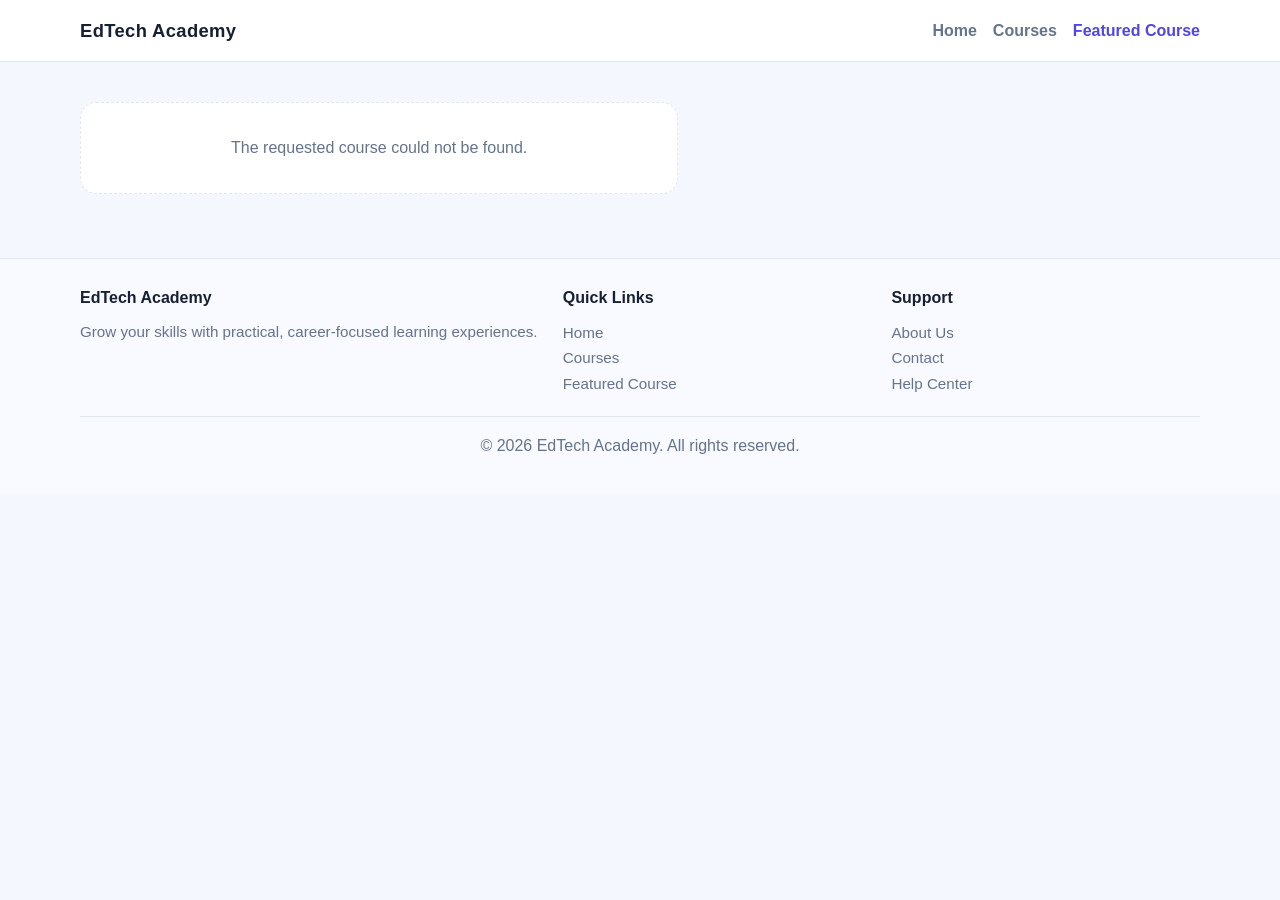
==== course-detail.html @ 7f389bcc "Folder Structure create" ====
<!DOCTYPE html>
<html lang="en">
  <head>
    <meta charset="UTF-8">
    <meta name="viewport" content="width=device-width, initial-scale=1.0">
    <title>Course Details | EdTech Academy</title>
    <link rel="stylesheet" href="styles.css">
  </head>
  <body data-page="course-detail">
    <header class="site-header">
      <div class="container header-inner">
        <a class="brand" href="index.html">EdTech Academy</a>
        <nav class="nav-links" aria-label="Primary navigation">
          <a href="index.html">Home</a>
          <a href="courses.html">Courses</a>
          <a class="active" href="course-detail.html?id=1">Featured Course</a>
        </nav>
      </div>
    </header>

    <main class="page-shell">
      <div class="container detail-layout">
        <div id="course-detail"></div>
      </div>
    </main>

    <footer class="site-footer">
      <div class="container footer-grid">
        <div class="footer-block">
          <h3>EdTech Academy</h3>
          <p>Grow your skills with practical, career-focused learning experiences.</p>
        </div>
        <div class="footer-block">
          <h3>Quick Links</h3>
          <a href="index.html">Home</a><br>
          <a href="courses.html">Courses</a><br>
          <a href="course-detail.html?id=1">Featured Course</a>
        </div>
        <div class="footer-block">
          <h3>Support</h3>
          <a href="#">About Us</a><br>
          <a href="#">Contact</a><br>
          <a href="#">Help Center</a>
        </div>
      </div>
      <div class="container footer-bottom">© 2026 EdTech Academy. All rights reserved.</div>
    </footer>

    <script src="courses.js"></script>
    <script src="app.js"></script>
  </body>
</html>
---- styles.css ----
:root {
  --bg: #f5f7ff;
  --surface: #ffffff;
  --text: #162033;
  --muted: #64748b;
  --primary: #4f46e5;
  --primary-dark: #3730a3;
  --border: #e2e8f0;
  --shadow: 0 18px 45px rgba(15, 23, 42, 0.08);
}

* {
  box-sizing: border-box;
}

body {
  margin: 0;
  font-family: 'Segoe UI', Tahoma, Geneva, Verdana, sans-serif;
  background: var(--bg);
  color: var(--text);
  line-height: 1.6;
}

a {
  color: inherit;
  text-decoration: none;
}

img {
  max-width: 100%;
  display: block;
}

.container {
  width: min(1120px, calc(100% - 2rem));
  margin: 0 auto;
}

.site-header {
  background: rgba(255, 255, 255, 0.95);
  backdrop-filter: blur(12px);
  position: sticky;
  top: 0;
  z-index: 10;
  border-bottom: 1px solid var(--border);
}

.header-inner {
  display: flex;
  justify-content: space-between;
  align-items: center;
  padding: 1rem 0;
}

.brand {
  font-size: 1.15rem;
  font-weight: 700;
  letter-spacing: 0.02em;
}

.nav-links {
  display: flex;
  gap: 1rem;
  flex-wrap: wrap;
}

.nav-links a {
  color: var(--muted);
  font-weight: 600;
}

.nav-links a:hover,
.nav-links a.active {
  color: var(--primary);
}

.hero {
  padding: 4.5rem 0 3rem;
}

.hero-grid {
  display: grid;
  grid-template-columns: 1.1fr 0.9fr;
  gap: 2rem;
  align-items: center;
}

.hero h1 {
  font-size: clamp(2rem, 3vw, 3rem);
  line-height: 1.15;
  margin-bottom: 1rem;
}

.hero p {
  color: var(--muted);
  font-size: 1rem;
  max-width: 600px;
}

.btn {
  display: inline-block;
  padding: 0.8rem 1.2rem;
  border-radius: 999px;
  font-weight: 700;
  transition: transform 0.2s ease, box-shadow 0.2s ease;
}

.btn:hover {
  transform: translateY(-2px);
}

.btn-primary {
  background: var(--primary);
  color: white;
  box-shadow: 0 12px 25px rgba(79, 70, 229, 0.25);
}

.btn-secondary {
  border: 1px solid var(--border);
  background: white;
  margin-left: 0.75rem;
}

.hero-card {
  background: white;
  padding: 1.5rem;
  border-radius: 1.25rem;
  box-shadow: var(--shadow);
}

.hero-card ul {
  padding-left: 1rem;
  color: var(--muted);
}

.section {
  padding: 2.5rem 0;
}

.section-title {
  display: flex;
  justify-content: space-between;
  align-items: baseline;
  margin-bottom: 1.5rem;
}

.section-title h2 {
  margin: 0;
  font-size: 1.5rem;
}

.section-title a {
  color: var(--primary);
  font-weight: 700;
}

.grid {
  display: grid;
  gap: 1.25rem;
}

.course-grid {
  grid-template-columns: repeat(3, minmax(0, 1fr));
}

.card {
  background: var(--surface);
  border: 1px solid var(--border);
  border-radius: 1rem;
  overflow: hidden;
  box-shadow: var(--shadow);
}

.card img {
  width: 100%;
  height: 180px;
  object-fit: cover;
}

.card-body {
  padding: 1rem 1rem 1.2rem;
}

.badge {
  display: inline-block;
  padding: 0.35rem 0.65rem;
  border-radius: 999px;
  background: #eef2ff;
  color: var(--primary);
  font-size: 0.78rem;
  font-weight: 700;
  margin-bottom: 0.7rem;
}

.card h3 {
  margin: 0 0 0.45rem;
  font-size: 1.05rem;
}

.card p {
  margin: 0 0 0.75rem;
  color: var(--muted);
  font-size: 0.94rem;
}

.card-footer {
  display: flex;
  justify-content: space-between;
  align-items: center;
  font-weight: 700;
}

.testimonials {
  display: grid;
  grid-template-columns: repeat(3, minmax(0, 1fr));
  gap: 1rem;
}

.quote-card {
  background: white;
  border-radius: 1rem;
  padding: 1.2rem;
  border: 1px solid var(--border);
}

.quote-card strong {
  display: block;
  margin-top: 1rem;
}

.page-shell {
  padding: 2.5rem 0 4rem;
}

.toolbar {
  display: flex;
  flex-wrap: wrap;
  gap: 1rem;
  margin: 1.5rem 0 2rem;
}

.toolbar input,
.toolbar select {
  flex: 1 1 220px;
  padding: 0.85rem 0.95rem;
  border: 1px solid var(--border);
  border-radius: 0.9rem;
  font: inherit;
}

.results-message {
  margin-bottom: 1rem;
  color: var(--muted);
}

.detail-layout {
  display: grid;
  grid-template-columns: 1.1fr 0.9fr;
  gap: 2rem;
  align-items: start;
}

.detail-card {
  background: white;
  padding: 1.5rem;
  border-radius: 1.25rem;
  box-shadow: var(--shadow);
}

.detail-card img {
  width: 100%;
  height: 280px;
  object-fit: cover;
  border-radius: 1rem;
  margin-bottom: 1rem;
}

.detail-meta {
  display: flex;
  flex-wrap: wrap;
  gap: 0.75rem;
  margin-bottom: 0.75rem;
}

.detail-meta span {
  background: #eef2ff;
  color: var(--primary);
  padding: 0.4rem 0.7rem;
  border-radius: 999px;
  font-size: 0.8rem;
  font-weight: 700;
}

.empty-state {
  background: white;
  border: 1px dashed var(--border);
  border-radius: 1rem;
  padding: 2rem;
  text-align: center;
  color: var(--muted);
}

.site-footer {
  padding: 1.6rem 0 2.2rem;
  color: var(--muted);
  border-top: 1px solid var(--border);
  background: #f8faff;
}

.footer-grid {
  display: grid;
  grid-template-columns: 1.2fr 0.8fr 0.8fr;
  gap: 1.25rem;
}

.footer-block h3 {
  margin: 0 0 0.6rem;
  color: var(--text);
  font-size: 1rem;
}

.footer-block p,
.footer-block a {
  margin: 0.2rem 0;
  color: var(--muted);
  font-size: 0.95rem;
}

.footer-block a:hover {
  color: var(--primary);
}

.footer-bottom {
  margin-top: 1.2rem;
  padding-top: 1rem;
  border-top: 1px solid var(--border);
  text-align: center;
}

@media (max-width: 900px) {
  .hero-grid,
  .detail-layout {
    grid-template-columns: 1fr;
  }

  .course-grid,
  .testimonials {
    grid-template-columns: repeat(2, minmax(0, 1fr));
  }
}

@media (max-width: 640px) {
  .header-inner {
    flex-direction: column;
    align-items: flex-start;
    gap: 0.7rem;
  }

  .hero {
    padding-top: 2.2rem;
  }

  .hero .btns {
    display: flex;
    flex-wrap: wrap;
    gap: 0.75rem;
  }

  .btn-secondary {
    margin-left: 0;
  }

  .course-grid,
  .testimonials {
    grid-template-columns: 1fr;
  }
}
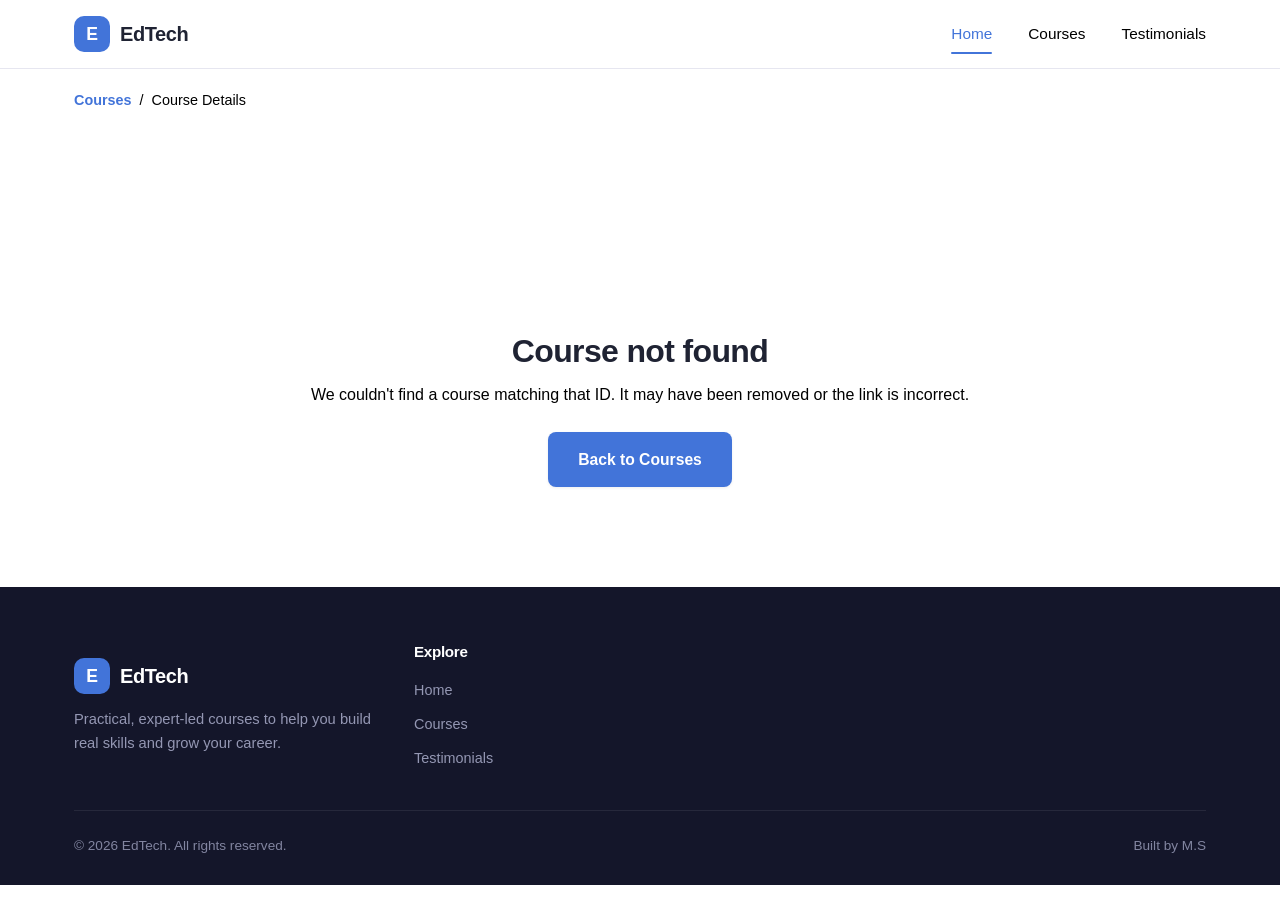
==== commit 5aa0fbae: "Create all the page with functionality" ====
--- a/course-detail.html
+++ b/course-detail.html
@@ -1,52 +1,87 @@
 <!DOCTYPE html>
 <html lang="en">
-  <head>
-    <meta charset="UTF-8">
-    <meta name="viewport" content="width=device-width, initial-scale=1.0">
-    <title>Course Details | EdTech Academy</title>
-    <link rel="stylesheet" href="styles.css">
-  </head>
-  <body data-page="course-detail">
-    <header class="site-header">
-      <div class="container header-inner">
-        <a class="brand" href="index.html">EdTech Academy</a>
-        <nav class="nav-links" aria-label="Primary navigation">
-          <a href="index.html">Home</a>
-          <a href="courses.html">Courses</a>
-          <a class="active" href="course-detail.html?id=1">Featured Course</a>
-        </nav>
+
+<head>
+  <meta charset="UTF-8" />
+  <meta name="viewport" content="width=device-width, initial-scale=1.0" />
+  <title>Course Details · EdTech</title>
+  <meta name="description"
+    content="View detailed information about this EdTech course, including price, instructor, and description." />
+  <link rel="preconnect" href="https://fonts.googleapis.com" />
+  <link rel="stylesheet" href="css/style.css" />
+</head>
+
+<body>
+
+  <!--  Header  -->
+  <header class="site-header">
+    <div class="container navbar">
+      <a href="index.html" class="logo" aria-label="EdTech Home">
+        <span class="logo-mark">E</span>
+        EdTech
+      </a>
+
+      <nav class="nav-links" id="nav-links">
+        <a href="index.html" class="active" aria-current="page" aria-label="Home">Home</a>
+        <a href="courses.html" aria-label="Browse Courses">Courses</a>
+        <a href="index.html#testimonials" aria-label="View Testimonials">Testimonials</a>
+      </nav>
+
+
+    </div>
+  </header>
+
+  <main>
+    <div class="container">
+      <nav class="breadcrumb" aria-label="Breadcrumb">
+        <a href="courses.html">Courses</a> <span>/</span> <span>Course Details</span>
+      </nav>
+      <div class="detail-grid" id="course-detail-container">
       </div>
-    </header>
 
-    <main class="page-shell">
-      <div class="container detail-layout">
-        <div id="course-detail"></div>
+      <!--  Not Found State  -->
+      <div class="detail-not-found" id="not-found-template" hidden>
+        <h1>Course not found</h1>
+        <p>We couldn't find a course matching that ID. It may have been removed or the link is incorrect.</p>
+        <a href="courses.html" class="btn btn-primary">Back to Courses</a>
       </div>
-    </main>
+    </div>
+  </main>
 
-    <footer class="site-footer">
-      <div class="container footer-grid">
-        <div class="footer-block">
-          <h3>EdTech Academy</h3>
-          <p>Grow your skills with practical, career-focused learning experiences.</p>
+  <!--  Footer  -->
+  <footer class="site-footer" id="footer">
+    <div class="container">
+      <div class="footer-grid">
+        <div class="footer-brand">
+          <a href="index.html" class="logo" aria-label="EdTech Home">
+            <span class="logo-mark">E</span>
+            EdTech
+          </a>
+          <p>Practical, expert-led courses to help you build real skills and grow your career.</p>
         </div>
-        <div class="footer-block">
-          <h3>Quick Links</h3>
-          <a href="index.html">Home</a><br>
-          <a href="courses.html">Courses</a><br>
-          <a href="course-detail.html?id=1">Featured Course</a>
+
+        <div class="footer-col">
+          <h2>Explore</h2>
+          <ul>
+            <li><a href="index.html" aria-label="Home">Home</a></li>
+            <li><a href="courses.html" aria-label="Courses">Courses</a></li>
+            <li><a href="index.html#testimonials" aria-label="Testimonials">Testimonials</a></li>
+          </ul>
         </div>
-        <div class="footer-block">
-          <h3>Support</h3>
-          <a href="#">About Us</a><br>
-          <a href="#">Contact</a><br>
-          <a href="#">Help Center</a>
-        </div>
+
+
       </div>
-      <div class="container footer-bottom">© 2026 EdTech Academy. All rights reserved.</div>
-    </footer>
 
-    <script src="courses.js"></script>
-    <script src="app.js"></script>
-  </body>
-</html>
+      <div class="footer-bottom">
+        <span>&copy; <span id="year"></span> EdTech. All rights reserved.</span>
+        <span aria-label="Built by M.S">Built by M.S</span>
+      </div>
+    </div>
+  </footer>
+
+  <script defer src="js/courses-data.js"></script>
+  <script defer src="js/main.js"></script>
+  <script defer src="js/course-detail.js"></script>
+</body>
+
+</html>
--- a/css/style.css
+++ b/css/style.css
@@ -0,0 +1,931 @@
+.breadcrumb,
+.detail-description p,
+.detail-not-found p,
+.detail-price-note,
+.detail-sidebar ul li,
+.empty-state,
+.filter-btn,
+.hero p,
+.listing-header p,
+.nav-links a,
+.results-meta,
+.search-field .search-icon,
+.section-header p,
+.toast span {
+  color: var(--color-text-muted)
+}
+
+.course-card-category,
+.detail-category,
+.eyebrow {
+  text-transform: uppercase
+}
+
+*,
+::after,
+::before {
+  box-sizing: border-box;
+  margin: 0;
+  padding: 0
+}
+
+:root {
+  --color-primary: #4274D9;
+  --color-primary-dark: #293681;
+  --color-primary-light: #eef2ff;
+  --color-accent: #f59e0b;
+  --color-text: #1f2333;
+  --color-text-muted: #000;
+  --color-bg: #ffffff;
+  --color-bg-alt: #f7f7fb;
+  --color-border: #e6e6f0;
+  --color-success: #15803d;
+  --color-success-bg: #ecfdf3;
+  --radius-sm: 8px;
+  --radius-md: 14px;
+  --radius-lg: 20px;
+  --shadow-sm: 0 1px 3px rgba(31, 35, 51, 0.08);
+  --shadow-md: 0 8px 24px rgba(31, 35, 51, 0.1);
+  --shadow-lg: 0 20px 48px rgba(31, 35, 51, 0.14);
+  --container-width: 1180px;
+  --transition: 0.2s ease
+}
+
+html {
+  scroll-behavior: smooth
+}
+
+body {
+  font-family: Inter, -apple-system, BlinkMacSystemFont, "Segoe UI", Roboto, Helvetica, Arial, sans-serif;
+  color: var(--color-text);
+  background: var(--color-bg);
+  line-height: 1.6;
+  -webkit-font-smoothing: antialiased
+}
+
+img {
+  max-width: 100%;
+  display: block
+}
+
+a {
+  color: inherit;
+  text-decoration: none
+}
+
+ul {
+  list-style: none
+}
+
+button {
+  font-family: inherit;
+  cursor: pointer
+}
+
+h1,
+h2,
+h3,
+h4 {
+  font-weight: 700;
+  line-height: 1.2;
+  letter-spacing: -.02em
+}
+
+.eyebrow {
+  display: inline-block;
+  font-size: .78rem;
+  font-weight: 700;
+  letter-spacing: .08em;
+  color: var(--color-primary);
+  background: var(--color-primary-light);
+  padding: 6px 14px;
+  border-radius: 999px;
+  margin-bottom: 14px
+}
+
+.container {
+  width: 100%;
+  max-width: var(--container-width);
+  margin-inline: auto;
+  padding-inline: 24px
+}
+
+.section {
+  padding-block: 80px
+}
+
+.section-bg {
+  background: var(--color-bg-alt)
+}
+
+.section-header {
+  text-align: center;
+  max-width: 640px;
+  margin: 0 auto 48px
+}
+
+.section-header h2 {
+  font-size: clamp(1.8rem, 3vw, 2.4rem);
+  margin-bottom: 12px
+}
+
+.section-header p {
+  font-size: 1.05rem
+}
+
+.visually-hidden {
+  position: absolute;
+  width: 1px;
+  height: 1px;
+  overflow: hidden;
+  clip: rect(0 0 0 0);
+  white-space: nowrap
+}
+
+.btn {
+  display: inline-flex;
+  align-items: center;
+  justify-content: center;
+  gap: 8px;
+  padding: 13px 28px;
+  border-radius: var(--radius-sm);
+  font-weight: 600;
+  font-size: .98rem;
+  border: 2px solid transparent;
+  transition: transform var(--transition), box-shadow var(--transition), background var(--transition), color var(--transition);
+  white-space: nowrap
+}
+
+.logo,
+.navbar {
+  display: flex;
+  align-items: center
+}
+
+.btn:active {
+  transform: translateY(1px)
+}
+
+.btn-primary {
+  background: var(--color-primary);
+  color: #fff;
+  box-shadow: var(--shadow-sm)
+}
+
+.btn-primary:hover,
+.course-card:hover,
+.hero-badge {
+  box-shadow: var(--shadow-md)
+}
+
+.btn-primary:hover {
+  background: var(--color-primary-dark)
+}
+
+.btn-outline {
+  background: 0 0;
+  border-color: var(--color-border);
+  color: var(--color-text)
+}
+
+.btn-outline:hover,
+.filter-btn:hover {
+  border-color: var(--color-primary);
+  color: var(--color-primary)
+}
+
+.btn-block {
+  width: 100%
+}
+
+.btn-lg {
+  padding: 15px 34px;
+  font-size: 1.05rem
+}
+
+.site-header {
+  position: sticky;
+  top: 0;
+  z-index: 100;
+  background: rgba(255, 255, 255, .92);
+  backdrop-filter: blur(10px);
+  border-bottom: 1px solid var(--color-border)
+}
+
+.hero-media,
+.nav-links a {
+  position: relative
+}
+
+.navbar {
+  justify-content: space-between;
+  padding-block: 16px
+}
+
+.logo {
+  gap: 10px;
+  font-size: 1.25rem;
+  font-weight: 800;
+  letter-spacing: -.02em
+}
+
+.logo-mark {
+  display: inline-flex;
+  align-items: center;
+  justify-content: center;
+  width: 36px;
+  height: 36px;
+  border-radius: 10px;
+  background: var(--color-primary);
+  /* background: linear-gradient(135deg, var(--color-primary), #818cf8); */
+  color: #fff;
+  font-size: 1.1rem
+}
+
+.course-card-category,
+.hero h1 span,
+.nav-links a.active,
+.nav-links a:hover {
+  color: var(--color-primary)
+}
+
+.nav-links {
+  display: flex;
+  align-items: center;
+  gap: 36px
+}
+
+.nav-links a {
+  font-weight: 500;
+  font-size: .96rem;
+  padding-block: 4px;
+  transition: color var(--transition)
+}
+
+.nav-links a.active::after {
+  content: "";
+  position: absolute;
+  left: 0;
+  right: 0;
+  bottom: -4px;
+  height: 2px;
+  background: var(--color-primary);
+  border-radius: 2px
+}
+
+.nav-actions {
+  display: flex;
+  align-items: center;
+  gap: 14px
+}
+
+.nav-toggle {
+  display: none;
+  flex-direction: column;
+  gap: 5px;
+  background: 0 0;
+  border: none;
+  padding: 6px
+}
+
+.nav-toggle span {
+  width: 24px;
+  height: 2px;
+  background: var(--color-text);
+  border-radius: 2px;
+  transition: transform var(--transition), opacity var(--transition)
+}
+
+.hero {
+  padding-block: 88px 96px;
+  background: radial-gradient(circle at 85% 20%, #eef2ff 0, #fff 55%);
+  overflow: hidden
+}
+
+.hero-grid {
+  display: grid;
+  grid-template-columns: 1.1fr 0.9fr;
+  gap: 56px;
+  align-items: center
+}
+
+.hero h1 {
+  font-size: clamp(2.2rem, 4.2vw, 3.4rem);
+  margin-bottom: 20px
+}
+
+.hero p {
+  font-size: 1.1rem;
+  max-width: 520px;
+  margin-bottom: 32px
+}
+
+.hero-actions {
+  display: flex;
+  gap: 16px;
+  flex-wrap: wrap;
+  margin-bottom: 40px
+}
+
+.hero-stats {
+  display: flex;
+  gap: 36px;
+  flex-wrap: wrap
+}
+
+.hero-stats div strong {
+  display: block;
+  font-size: 1.6rem;
+  color: var(--color-text)
+}
+
+.hero-stats div span {
+  font-size: .88rem;
+  color: var(--color-text-muted)
+}
+
+.hero-media img {
+  width: auto;
+  height: 100%;
+  object-fit: cover;
+  min-height: 400px;
+  border-radius: var(--radius-lg);
+  box-shadow: var(--shadow-lg)
+}
+
+.hero-badge {
+  position: absolute;
+  bottom: -22px;
+  left: -22px;
+  background: #fff;
+  border-radius: var(--radius-md);
+  padding: 16px 20px;
+  display: flex;
+  align-items: center;
+  gap: 12px
+}
+
+.hero-badge .badge-icon {
+  width: 42px;
+  height: 42px;
+  border-radius: 10px;
+  background: var(--color-success-bg);
+  color: var(--color-success);
+  display: flex;
+  align-items: center;
+  justify-content: center;
+  font-size: 1.2rem
+}
+
+.hero-badge strong,
+.testimonial-person strong {
+  display: block;
+  font-size: .95rem
+}
+
+.hero-badge span {
+  font-size: .8rem;
+  color: var(--color-text-muted)
+}
+
+.course-grid {
+  display: grid;
+  grid-template-columns: repeat(auto-fill, minmax(280px, 1fr));
+  gap: 28px
+}
+
+.course-card {
+  background: #fff;
+  border: 1px solid var(--color-border);
+  border-radius: var(--radius-md);
+  overflow: hidden;
+  display: flex;
+  flex-direction: column;
+  transition: transform var(--transition), box-shadow var(--transition)
+}
+
+.course-card-media {
+  position: relative;
+  aspect-ratio: 16/10;
+  overflow: hidden;
+  background: var(--color-bg-alt)
+}
+
+.course-card-media img {
+  width: 100%;
+  height: 100%;
+  object-fit: cover;
+  transition: transform .35s
+}
+
+.course-card:hover .course-card-media img {
+  transform: scale(1.06)
+}
+
+.course-card-category {
+  position: absolute;
+  top: 12px;
+  left: 12px;
+  background: rgba(255, 255, 255, .95);
+  font-size: .72rem;
+  font-weight: 700;
+  letter-spacing: .03em;
+  padding: 5px 10px;
+  border-radius: 999px
+}
+
+.course-card-body {
+  padding: 20px;
+  display: flex;
+  flex-direction: column;
+  flex: 1
+}
+
+.course-card-title {
+  font-size: 1.08rem;
+  margin-bottom: 8px
+}
+
+.course-card-instructor {
+  font-size: .88rem;
+  color: var(--color-text-muted);
+  margin-bottom: 14px
+}
+
+.course-card-meta {
+  display: flex;
+  align-items: center;
+  justify-content: space-between;
+  margin-top: auto;
+  padding-top: 14px;
+  border-top: 1px solid var(--color-border)
+}
+
+.course-card-price {
+  font-weight: 800;
+  font-size: 1.15rem;
+  color: var(--color-primary)
+}
+
+.course-card-rating {
+  font-size: .85rem;
+  color: var(--color-text-muted);
+  display: flex;
+  align-items: center;
+  gap: 4px
+}
+
+.course-card-link {
+  display: block
+}
+
+.testimonial-grid {
+  display: grid;
+  grid-template-columns: repeat(auto-fit, minmax(300px, 1fr));
+  gap: 28px
+}
+
+.testimonial-card {
+  background: #fff;
+  border: 1px solid var(--color-border);
+  border-radius: var(--radius-md);
+  padding: 28px;
+  box-shadow: var(--shadow-sm)
+}
+
+.testimonial-quote {
+  color: var(--color-text-muted);
+  font-size: .98rem;
+  margin-bottom: 20px
+}
+
+.testimonial-person {
+  display: flex;
+  align-items: center;
+  gap: 12px
+}
+
+.filter-bar,
+.results-meta {
+  align-items: center;
+  display: flex
+}
+
+.testimonial-person img {
+  width: 46px;
+  height: 46px;
+  border-radius: 50%;
+  object-fit: cover
+}
+
+.detail-sidebar,
+.search-field input {
+  border: 1px solid var(--color-border)
+}
+
+.testimonial-person span {
+  font-size: .82rem;
+  color: var(--color-text-muted)
+}
+
+.testimonial-stars {
+  color: var(--color-accent);
+  margin-bottom: 12px;
+  font-size: .9rem;
+  letter-spacing: 2px
+}
+
+.listing-header {
+  background: var(--color-bg-alt);
+  padding-block: 56px 40px;
+  border-bottom: 1px solid var(--color-border)
+}
+
+.listing-header h1 {
+  font-size: clamp(1.8rem, 3vw, 2.4rem);
+  margin-bottom: 10px
+}
+
+.listing-header p {
+  max-width: 560px
+}
+
+.filter-bar {
+  gap: 20px;
+  flex-wrap: wrap;
+  margin-top: 32px
+}
+
+.search-field {
+  position: relative;
+  flex: 1;
+  min-width: 240px
+}
+
+.search-field input {
+  width: 100%;
+  padding: 13px 16px 13px 44px;
+  border-radius: var(--radius-sm);
+  font-size: .98rem;
+  background: #fff;
+  transition: border-color var(--transition), box-shadow var(--transition)
+}
+
+.search-field input:focus {
+  outline: 0;
+  border-color: var(--color-primary);
+  box-shadow: 0 0 0 3px var(--color-primary-light)
+}
+
+.search-field .search-icon {
+  position: absolute;
+  left: 15px;
+  top: 50%;
+  transform: translateY(-50%);
+  pointer-events: none
+}
+
+.category-filters {
+  display: flex;
+  gap: 10px;
+  flex-wrap: wrap
+}
+
+.filter-btn {
+  padding: 10px 18px;
+  border-radius: 999px;
+  border: 1px solid var(--color-border);
+  background: #fff;
+  font-size: .9rem;
+  font-weight: 600;
+  transition: all var(--transition)
+}
+
+.filter-btn.active {
+  background: var(--color-primary);
+  border-color: var(--color-primary);
+  color: #fff
+}
+
+.results-meta {
+  justify-content: space-between;
+  margin-bottom: 24px;
+  font-size: .92rem
+}
+
+.empty-state {
+  text-align: center;
+  padding: 80px 20px
+}
+
+.empty-state .empty-icon {
+  font-size: 2.6rem;
+  margin-bottom: 16px
+}
+
+.empty-state h3 {
+  color: var(--color-text);
+  margin-bottom: 8px
+}
+
+.breadcrumb {
+  font-size: .9rem;
+  padding-block: 20px;
+  display: flex;
+  align-items: center;
+  gap: 8px
+}
+
+.breadcrumb a {
+  color: var(--color-primary);
+  font-weight: 600
+}
+
+.detail-grid {
+  display: grid;
+  grid-template-columns: 1.4fr 1fr;
+  gap: 48px;
+  padding-block: 20px 80px;
+  align-items: start
+}
+
+.detail-media img {
+  width: 100%;
+  border-radius: var(--radius-lg);
+  box-shadow: var(--shadow-md);
+  aspect-ratio: 16/10;
+  object-fit: cover
+}
+
+.detail-category {
+  display: inline-block;
+  background: var(--color-primary-light);
+  color: var(--color-primary);
+  font-size: .78rem;
+  font-weight: 700;
+  letter-spacing: .04em;
+  padding: 6px 14px;
+  border-radius: 999px;
+  margin: 24px 0 12px
+}
+
+.detail-media h1 {
+  font-size: clamp(1.6rem, 3vw, 2.2rem);
+  margin-bottom: 14px
+}
+
+.detail-instructor {
+  display: flex;
+  align-items: center;
+  gap: 10px;
+  color: var(--color-text-muted);
+  margin-bottom: 24px;
+  font-size: .96rem
+}
+
+.detail-instructor strong {
+  color: var(--color-text)
+}
+
+.detail-description h2 {
+  font-size: 1.2rem;
+  margin-bottom: 12px
+}
+
+.detail-sidebar {
+  position: sticky;
+  top: 96px;
+  background: #fff;
+  border-radius: var(--radius-lg);
+  padding: 28px;
+  box-shadow: var(--shadow-md)
+}
+
+.detail-price {
+  font-size: 2.1rem;
+  font-weight: 800;
+  color: var(--color-primary);
+  margin-bottom: 4px
+}
+
+.detail-price-note {
+  font-size: .85rem;
+  margin-bottom: 24px
+}
+
+.detail-sidebar ul li .icon,
+.toast-icon {
+  color: var(--color-success)
+}
+
+.detail-sidebar ul {
+  margin: 24px 0;
+  display: flex;
+  flex-direction: column;
+  gap: 12px
+}
+
+.detail-sidebar ul li {
+  display: flex;
+  align-items: center;
+  gap: 10px;
+  font-size: .92rem
+}
+
+.detail-not-found {
+  text-align: center;
+  padding: 100px 20px
+}
+
+.detail-not-found h1 {
+  font-size: 2rem;
+  margin-bottom: 12px
+}
+
+.detail-not-found p {
+  margin-bottom: 24px
+}
+
+.toast {
+  position: fixed;
+  bottom: 28px;
+  right: 28px;
+  z-index: 1000;
+  background: #fff;
+  border: 1px solid var(--color-border);
+  border-left: 4px solid var(--color-success);
+  border-radius: var(--radius-sm);
+  padding: 16px 22px;
+  box-shadow: var(--shadow-lg);
+  display: flex;
+  align-items: center;
+  gap: 12px;
+  max-width: 340px;
+  transform: translateY(20px);
+  opacity: 0;
+  pointer-events: none;
+  transition: transform var(--transition), opacity var(--transition)
+}
+
+.toast.show {
+  transform: translateY(0);
+  opacity: 1;
+  pointer-events: auto
+}
+
+.toast-icon {
+  font-size: 1.3rem
+}
+
+.toast strong {
+  display: block;
+  font-size: .94rem
+}
+
+.footer-bottom,
+.toast span {
+  font-size: .85rem
+}
+
+.site-footer {
+  background: #14162a;
+  color: #c6c8dc;
+  padding-block: 56px 28px
+}
+
+.footer-grid {
+  display: flex;
+  align-items: center;
+  flex-wrap: wrap;
+  gap: 40px;
+  margin-bottom: 40px
+}
+
+.footer-brand .logo {
+  color: #fff;
+  margin-bottom: 14px
+}
+
+.footer-brand p {
+  font-size: .92rem;
+  color: #9497b3;
+  max-width: 300px
+}
+
+.footer-col h2 {
+  color: #fff;
+  font-size: .95rem;
+  margin-bottom: 16px
+}
+
+.footer-col ul {
+  display: flex;
+  flex-direction: column;
+  gap: 8px
+}
+
+.footer-col a {
+  font-size: .9rem;
+  color: #9497b3;
+  transition: color var(--transition)
+}
+
+.footer-col a:hover {
+  color: #fff
+}
+
+.footer-bottom {
+  border-top: 1px solid rgba(255, 255, 255, .08);
+  padding-top: 24px;
+  display: flex;
+  align-items: center;
+  justify-content: space-between;
+  flex-wrap: wrap;
+  gap: 12px;
+  color: #8285a0
+}
+
+@media (max-width:960px) {
+
+  .detail-grid,
+  .hero-grid {
+    grid-template-columns: 1fr
+  }
+
+  .hero-media {
+    order: -1
+  }
+
+  .detail-sidebar {
+    position: static
+  }
+
+  .footer-grid {
+    grid-template-columns: 1fr 1fr
+  }
+}
+
+@media (max-width:760px) {
+  .nav-toggle {
+    display: flex
+  }
+
+  .nav-links {
+    position: absolute;
+    top: 100%;
+    left: 0;
+    right: 0;
+    flex-direction: column;
+    align-items: flex-start;
+    background: #fff;
+    border-bottom: 1px solid var(--color-border);
+    padding: 20px 24px;
+    gap: 18px;
+    box-shadow: var(--shadow-md);
+    transform: translateY(-8px);
+    opacity: 0;
+    visibility: hidden;
+    transition: all var(--transition)
+  }
+
+  .nav-links.open {
+    transform: translateY(0);
+    opacity: 1;
+    visibility: visible
+  }
+
+  .section {
+    padding-block: 56px
+  }
+
+  .hero {
+    padding-block: 56px 64px
+  }
+
+  .hero-badge {
+    position: static;
+    margin-top: 16px
+  }
+
+  .footer-grid {
+    grid-template-columns: 1fr
+  }
+
+  .footer-bottom {
+    flex-direction: column;
+    text-align: center
+  }
+}
+
+@media (max-width:520px) {
+
+  .filter-bar,
+  .hero-actions {
+    flex-direction: column;
+    align-items: stretch
+  }
+
+  .course-grid {
+    grid-template-columns: 1fr
+  }
+}
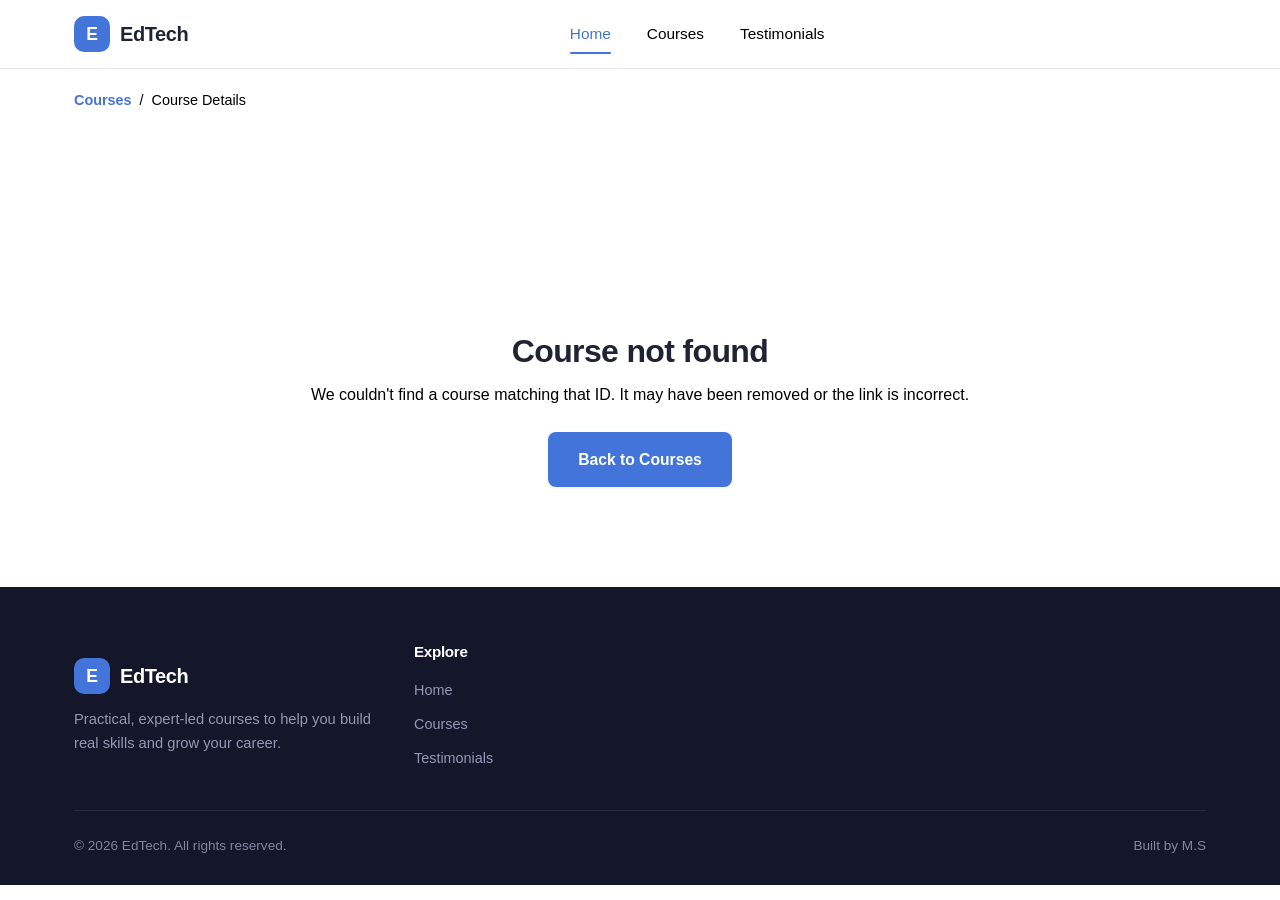
==== commit 4e55627a: "Navbar update" ====
--- a/course-detail.html
+++ b/course-detail.html
@@ -26,6 +26,12 @@
         <a href="courses.html" aria-label="Browse Courses">Courses</a>
         <a href="index.html#testimonials" aria-label="View Testimonials">Testimonials</a>
       </nav>
+      <div class="nav-actions">
+
+        <button class="nav-toggle" aria-label="Toggle navigation menu" aria-expanded="false">
+          <span></span><span></span><span></span>
+        </button>
+      </div>
 
 
     </div>
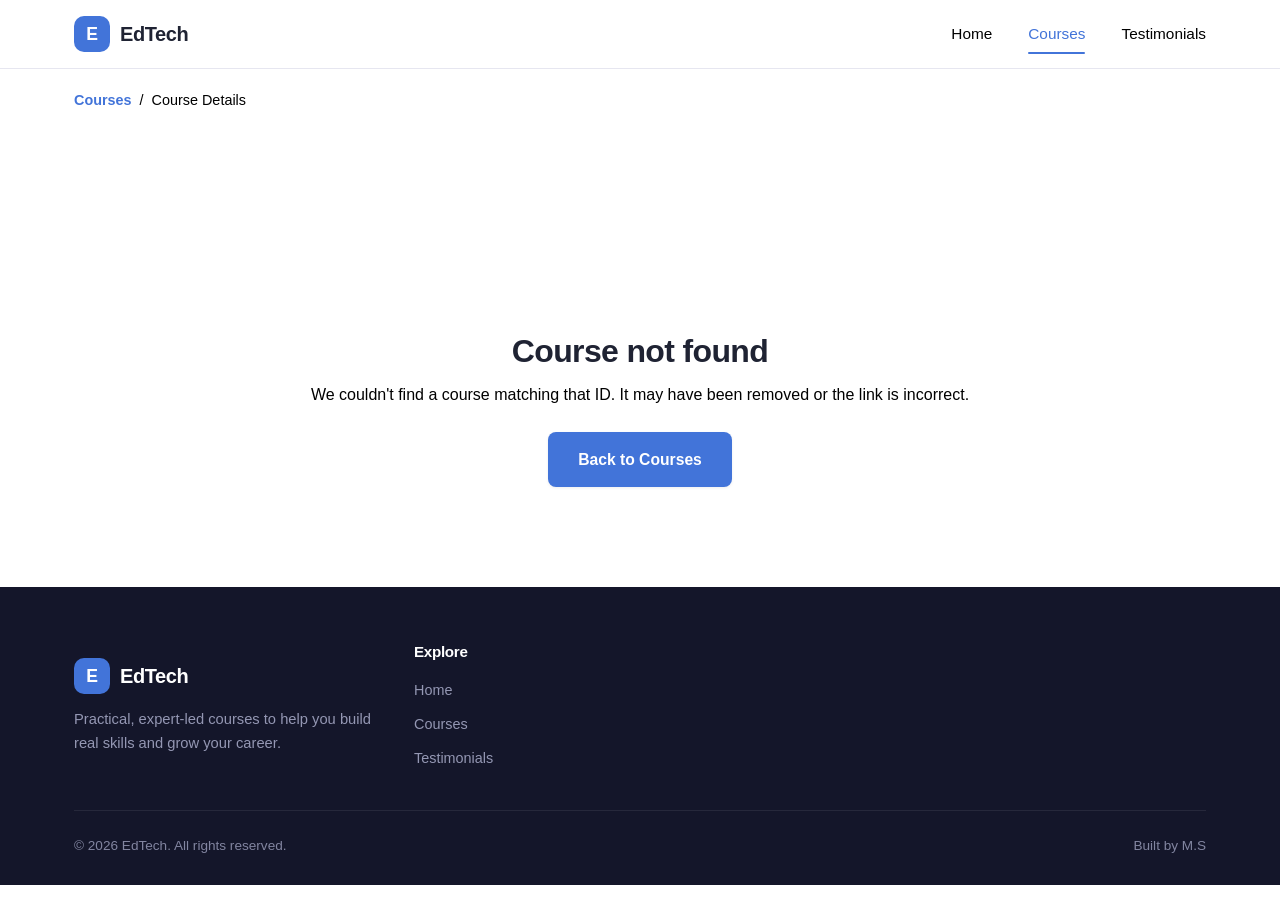
==== commit f5b1d658: "fix navbar on mobile view" ====
--- a/course-detail.html
+++ b/course-detail.html
@@ -22,8 +22,8 @@
       </a>
 
       <nav class="nav-links" id="nav-links">
-        <a href="index.html" class="active" aria-current="page" aria-label="Home">Home</a>
-        <a href="courses.html" aria-label="Browse Courses">Courses</a>
+        <a href="index.html" aria-current="page" aria-label="Home">Home</a>
+        <a href="courses.html" class="active" aria-label="Browse Courses">Courses</a>
         <a href="index.html#testimonials" aria-label="View Testimonials">Testimonials</a>
       </nav>
       <div class="nav-actions">
--- a/css/style.css
+++ b/css/style.css
@@ -274,7 +274,7 @@
 }
 
 .nav-actions {
-  display: flex;
+  display: none;
   align-items: center;
   gap: 14px
 }
@@ -888,6 +888,10 @@
     transition: all var(--transition)
   }
 
+  .nav-actions {
+    display: flex;
+  }
+
   .nav-links.open {
     transform: translateY(0);
     opacity: 1;
@@ -925,6 +929,10 @@
     align-items: stretch
   }
 
+  .nav-actions {
+    display: flex;
+  }
+
   .course-grid {
     grid-template-columns: 1fr
   }
